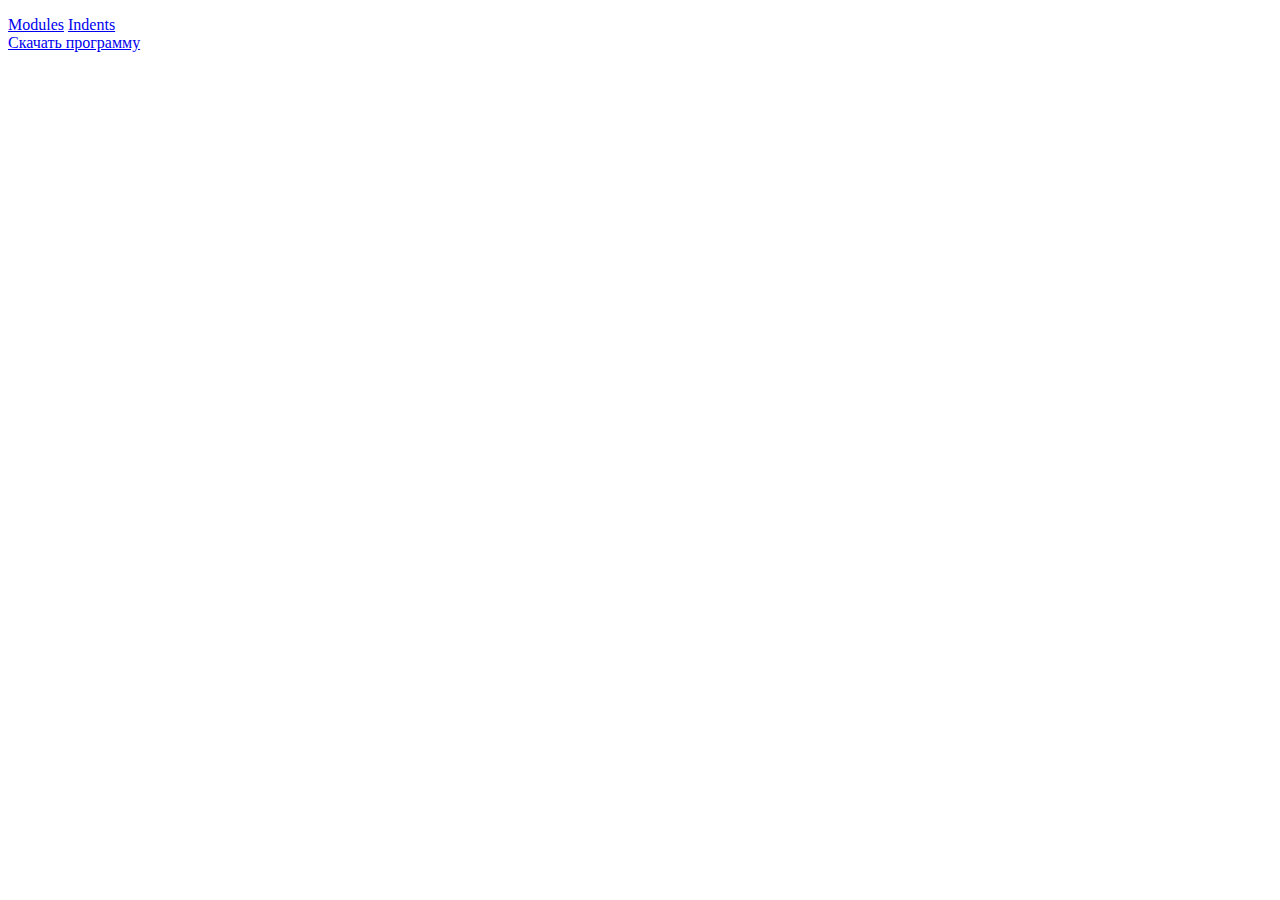
==== Project_Skill/index.html @ bccde17a "project skills" ====
<!DOCTYPE html>
<html lang="rus">

<head>
    <meta charset="UTF-8">
    <meta name="viewport" content="width=device-width, initial-scale=1.0">
    <title>Modules</title>

</head>
<body>
<p><a href="index.html">Modules</a> <a href="article.html" target="_blank">Indents</a><br><a href="skillbox.docx" download="skillbox">Скачать программу</a></p>
</body>
</html>
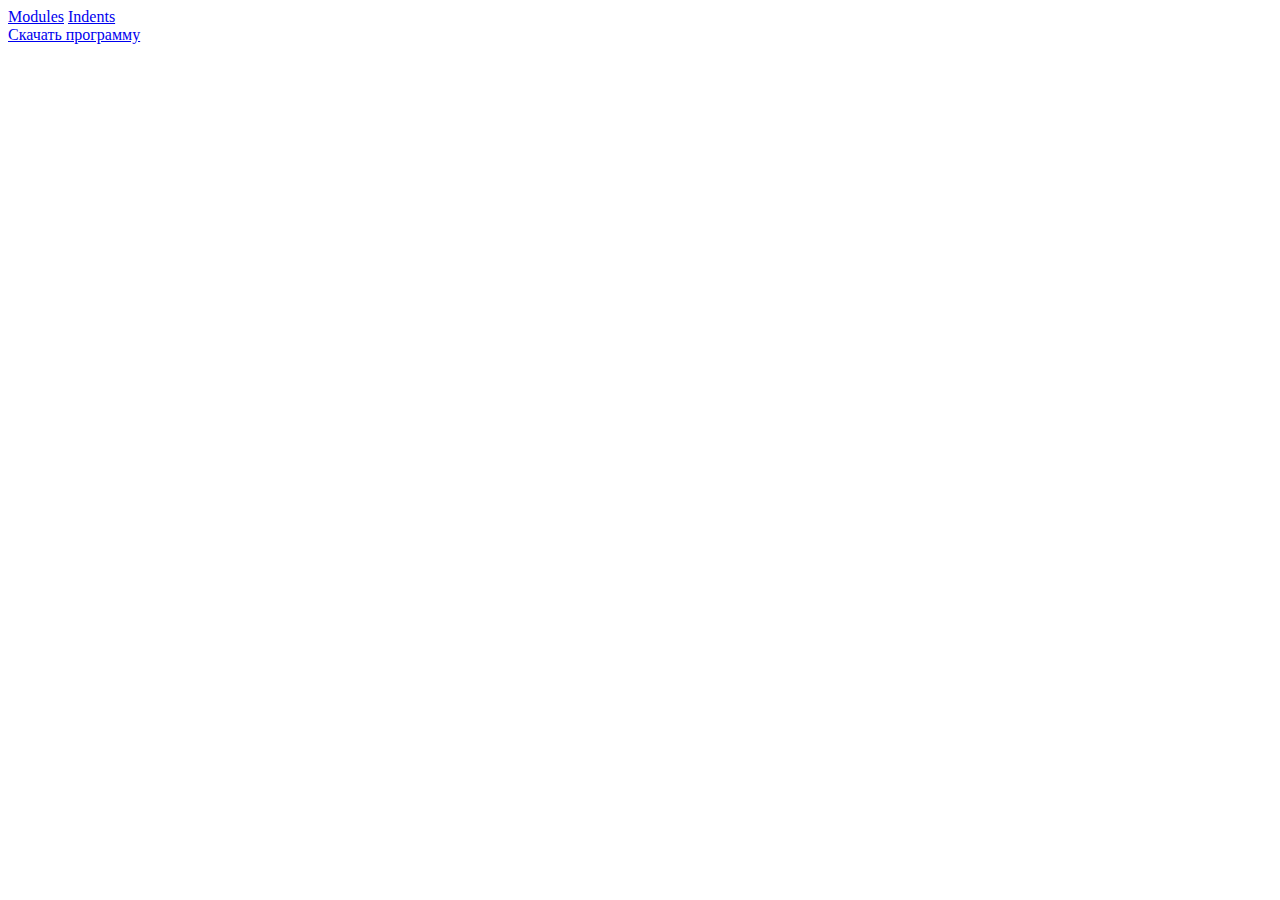
==== commit 241a06f7: "update PrjSkll" ====
--- a/Project_Skill/index.html
+++ b/Project_Skill/index.html
@@ -8,6 +8,11 @@
 
 </head>
 <body>
-<p><a href="index.html">Modules</a> <a href="article.html" target="_blank">Indents</a><br><a href="skillbox.docx" download="skillbox">Скачать программу</a></p>
+    <div>
+
+        <a href="index.html">Modules</a>
+        <a href="article.html" target="_blank">Indents</a>
+    </div>
+ <a href="skillbox.docx" download="skillbox">Скачать программу</a>
 </body>
 </html>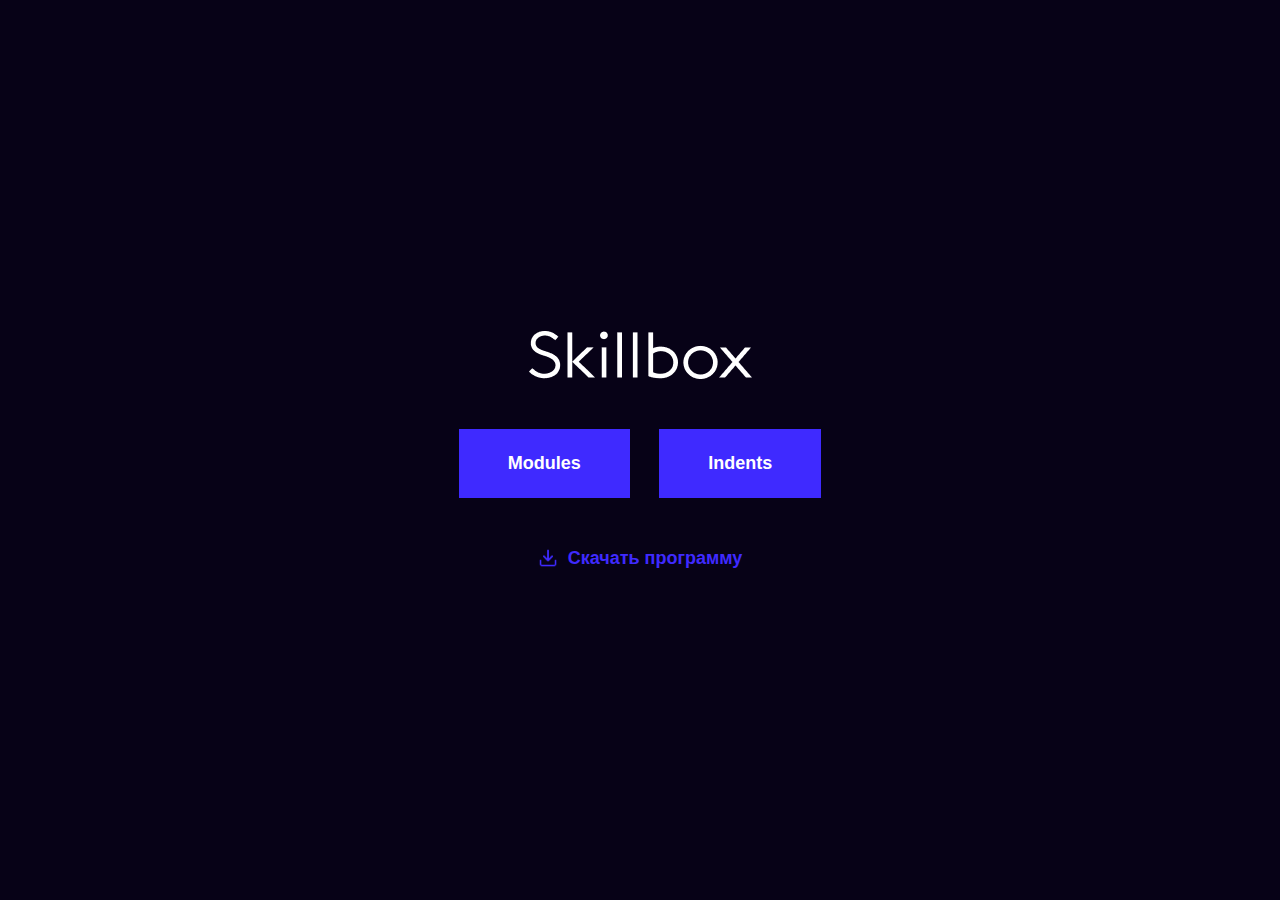
==== commit 54aa11e4: "update" ====
--- a/Project_Skill/index.html
+++ b/Project_Skill/index.html
@@ -5,14 +5,20 @@
     <meta charset="UTF-8">
     <meta name="viewport" content="width=device-width, initial-scale=1.0">
     <title>Modules</title>
+    <link rel="stylesheet" href="css/style.css">
+    <link rel="stylesheet" href="css/normalize.css">
 
 </head>
-<body>
-    <div>
 
-        <a href="index.html">Modules</a>
-        <a href="article.html" target="_blank">Indents</a>
+<body class="body">
+    <div class="main-content">
+        <img class="logo-light" src="img/logo-light.png">
+        <div class="container-link">
+            <a class="link" href="index.html" target="_blank">Modules</a>
+            <a class="link" href="article.html" target="_blank">Indents</a>
+        </div>
+        <a class="download" href="skillbox.docx" download="skillbox">Скачать программу</a>
     </div>
- <a href="skillbox.docx" download="skillbox">Скачать программу</a>
 </body>
+
 </html>--- a/Project_Skill/css/style.css
+++ b/Project_Skill/css/style.css
@@ -0,0 +1,205 @@
+html {
+  box-sizing: border-box;
+}
+
+*,
+*::before,
+*::after {
+  box-sizing: inherit;
+}
+
+.body {
+  font-family: Arial, Verdana, sans-serif;
+
+}
+
+a {
+  color: inherit;
+  text-decoration: none;
+}
+
+.img {
+  max-width: 100%;
+  margin-bottom: 40px;
+}
+
+.logo-light {
+  margin-bottom: 50px;
+}
+
+.container-link {
+  margin-bottom: 50px;
+}
+
+.link {
+  display: inline-block;
+  padding: 24px 49px;
+  margin-right: 25px;
+  background-color: #3f2aff;
+  font-weight: 700;
+  font-size: 18px;
+}
+
+.download {
+  color: #3f2aff;
+  font-weight: 700;
+  font-size: 18px;
+  background-image: url(../img/download.png);
+  background-position: left center;
+  background-size: 20px;
+  background-repeat: no-repeat;
+  padding-left: 30px;
+}
+
+.link:last-child {
+  margin: 0;
+}
+
+.main-content {
+  display: flex;
+  flex-direction: column;
+  align-items: center;
+  justify-content: center;
+  min-height: 100vh;
+  color: #fff;
+  background-color: #070217;
+}
+
+.block {
+  border-radius: 20px;
+  padding: 30px;
+  background-color: #f3f3f3;
+  margin-left: 0;
+  margin-bottom: 40px;
+  background-repeat: no-repeat;
+  background-position: right;
+}
+
+.bg1 {
+  background-image: url(../img/decorate-1.png);
+}
+
+.bg2 {
+  background-image: url(../img/decorate-2.png);
+}
+
+.container {
+  margin: 0 auto;
+  padding: 80px 0;
+  width: 1170px;
+}
+
+.h1 {
+  margin: 0;
+  margin-bottom: 40px;
+  font-weight: 400;
+  font-size: 60px;
+  line-height: 60px;
+  color: #333;
+}
+
+h2 {
+  margin-bottom: 10px;
+  font-size: 40px;
+  line-height: 46px;
+  color: #333;
+}
+
+h3 {
+  margin-bottom: 10px;
+  font-weight: 400;
+  font-size: 30px;
+  line-height: 34px;
+  color: #333;
+}
+
+p {
+  margin-bottom: 40px;
+  width: 872px;
+  font-weight: 400;
+  font-size: 20px;
+  line-height: 32px;
+  color: #333;
+}
+
+
+.bluep {
+  background-color: #3f2aff;
+  color: white;
+  font-size: 30px;
+  font-weight: 700;
+  width: 100%;
+  padding: 95px 50px;
+  border-radius: 20px;
+  text-align: center;
+}
+
+.block p {
+  margin-top: 0;
+  margin-bottom: 10px;
+  width: 692px;
+  font-weight: 400;
+  font-size: 20px;
+  line-height: 32px;
+  color: #333;
+
+}
+
+ul {
+  margin-left: 15px;
+  padding-left: 0;
+}
+li a{
+  border-width: 0;
+  border-bottom-width : 1px;
+  border-style: solid;
+  border-color:  #3f2aff;
+  font-size: 20px;
+  color: #3f2aff;
+}
+
+li {
+  margin-bottom: 20px;
+}
+
+li:last-child {
+  margin-bottom: 0;
+}
+
+li::marker {
+  color: #3f2aff;
+}
+
+.figure img {
+  margin-bottom: 0;
+}
+
+.figure {
+  display: inline-block;
+  margin-bottom: 40px;
+  width: 872;
+  font-size: 0;
+}
+
+figcaption{
+  color: #333;
+  padding: 19px 0;
+  border-width: 1px;
+  border-top: 0;
+  border-style: solid;
+  border-color:  #b6b6b6;
+  font-weight: 400;
+  font-size: 14px;
+  text-align: center;
+}
+
+p,
+h2,
+h3,
+figure,
+img,
+ul,
+.block {
+  margin-top: 0;
+  margin-left: 0;
+}